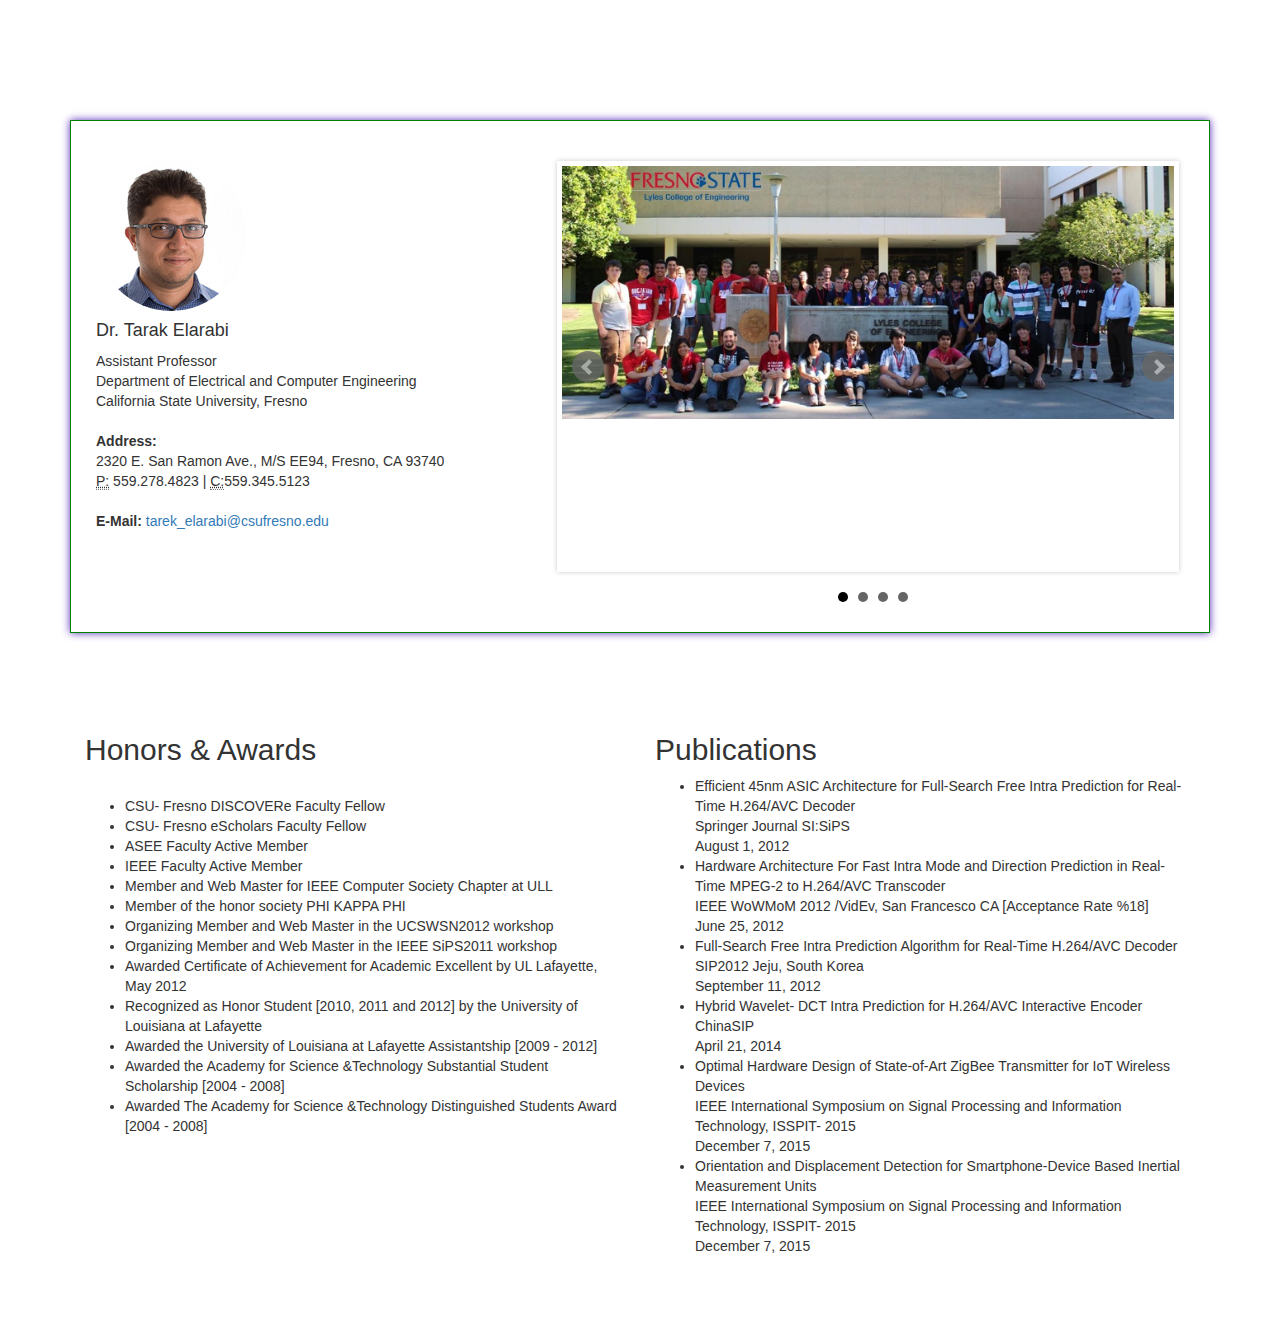
==== index.html @ 90740e12 "file format changed" ====
<html>
	<meta name="viewport" content="width=device-width, initial-scale=1">
	<title>Home</title>
	<head>
		<link rel="stylesheet" type="text/css" href="css/bootstrap.css" />
		<link rel="stylesheet" type="text/css" href="css/homepage.css" />
		<link href="css/jquery.bxslider.css" rel="stylesheet" />
		
		<script src="js/jquery.js"></script>
		<script src="js/bootstrap.js"></script>
		<script src="js/jquery.bxslider.min.js"></script>
		<script src="js/home.js"></script>
	</head>
	<body>
		
		<section class="main-container container section-1">
			<div class="col-lg-12 address">
				<div class="col-lg-5">
					<img class="responsive img-responsive circle-image" src="imgs/tarak-elarabi.jpg" alt="Tarak Elarabi"/>
					<address>
						<h4>Dr. Tarak Elarabi</h4>
						Assistant Professor</br>
						Department of Electrical and Computer Engineering</br>
						California State University, Fresno</br></br>
						<strong>Address:</strong><br>
						2320 E. San Ramon Ave., M/S EE94, Fresno, CA 93740
						<br>
						<abbr title="Phone">P:</abbr> 559.278.4823 | <abbr title="Phone">C:</abbr>559.345.5123
					</address>
					<address>
						<strong>E-Mail:</strong>
						<a href="mailto:tarek_elarabi@csufresno.edu" class="email">tarek_elarabi@csufresno.edu</a>
					</address>
				</div>
				<div class="col-lg-7 slider">
					<ul class="bxslider">
						<li><img class="responsive img-responsive" src="imgs/slider1.jpg" /></li>
						<li><img class="responsive img-responsive" src="imgs/slider2.jpg" /></li>
						<li><img class="responsive img-responsive" src="imgs/slider3.jpg" /></li>
						<li><img class="responsive img-responsive" src="imgs/slider4.jpg" /></li>
					</ul>
				</div>
			</div>
		</section>
		<section class="main-container container section-2">
			<!--<div class="biography">
				<h3>Biographic Sketch</h3>
				<p>
					Dr. Elarabi has received his Doctor of Philosophy Degree in the field of 
					Computer Engineering from the Center for Advanced Computer Studies (CACS), 
					University of Louisiana at Lafayette. Dr. Elarabi has been a faculty member
					of Department of Electrical and Computer Engineering at California State University,
					Fresno since 2014. His expertise is in digital video processing with particular interest
					in video compression algorithms, and heterogeneous video transcoding for IoT real-time video applications.
				</p>				
			</div>-->
			<div class="col-lg-6 col-sm-6 col-xs-12 achievements">
				<h2>Honors & Awards</h2>
				<ul><br/>
					<li>CSU- Fresno DISCOVERe Faculty Fellow</li>
					<li>CSU- Fresno eScholars Faculty Fellow</li>
					<li>ASEE Faculty Active Member</li>
					<li>IEEE Faculty Active Member</li>
					<li>Member and Web Master for IEEE Computer Society Chapter at ULL</li>
					<li>Member of the honor society PHI KAPPA PHI</li>
					<li>Organizing Member and Web Master in the UCSWSN2012 workshop</li>
					<li>Organizing Member and Web Master in the IEEE SiPS2011 workshop</li>
					<li>Awarded Certificate of Achievement for Academic Excellent by UL Lafayette, May 2012</li>
					<li>Recognized as Honor Student [2010, 2011 and 2012] by the University of Louisiana at Lafayette</li>
					<li>Awarded the University of Louisiana at Lafayette Assistantship [2009 - 2012]</li>
					<li>Awarded the Academy for Science &Technology Substantial Student Scholarship [2004 - 2008]</li>
					<li>Awarded The Academy for Science &Technology Distinguished Students Award [2004 - 2008]</li>
				</ul>
			</div>
			<div class="col-lg-6 col-sm-6 col-xs-12 achievements">
				<div class="">
					<h2>Publications</h2>
					<ul>
						<li>
							Efficient 45nm ASIC Architecture for Full-Search Free Intra Prediction for Real-Time H.264/AVC Decoder
							<br>
							Springer Journal SI:SiPS
							<br>
							August 1, 2012
						</li>
						<li>
							Hardware Architecture For Fast Intra Mode and Direction Prediction in Real-Time MPEG-2 to H.264/AVC Transcoder
							<br>
							IEEE WoWMoM 2012 /VidEv, San Francesco CA [Acceptance Rate %18]
							<br>
							June 25, 2012
						</li>
						<li>
							Full-Search Free Intra Prediction Algorithm for Real-Time H.264/AVC Decoder
							<br>
							SIP2012 Jeju, South Korea
							<br>
							September 11, 2012
						</li>
						<li>
							Hybrid Wavelet- DCT Intra Prediction for H.264/AVC Interactive Encoder
							<br>
							ChinaSIP
							<br>
							April 21, 2014
						</li>
						<li>
							Optimal Hardware Design of State-of-Art ZigBee Transmitter for IoT Wireless Devices
							<br>
							IEEE International Symposium on Signal Processing and Information Technology, ISSPIT- 2015
							<br>
							December 7, 2015
						</li>
						<li>
							Orientation and Displacement Detection for Smartphone-Device Based Inertial Measurement Units<br>
							IEEE International Symposium on Signal Processing and Information Technology, ISSPIT- 2015
							<br>
							December 7, 2015
						</li>
					</ul>
				</div>
			</div>
		</section>
		
	</body>
</html>
---- css/homepage.css ----
html {
  height: 100%;
  box-sizing: border-box;
}

*,
*:before,
*:after {
  box-sizing: inherit;
}

body {
  position: relative;
  margin: 0;
  padding-bottom: 6rem;
  min-height: 100%;
  font-family: "Helvetica Neue", Arial, sans-serif;
}
.navbar-nav {
	background-color: #f8f8f8;
}
.comments {
	background: white !important;
}
.labels {
	color: red;
	background-color: white;
	font-family: "Lucida Grande", "Arial", sans-serif;
	font-size: 10px;
	font-weight: bold;
	text-align: center;
	width: 40px;     
	border: 2px solid black;
	white-space: nowrap;
}
.navbar {
	height: 80px;
	padding: 10px;
	background-color: #f8f8f8;
}
.nav-image {
	max-width: 250px;
}
.navbar-nav > li > a {
	font-weight: bold;
}
.nav > li > a {
	cursor: pointer;
}
.section-1 {
	margin-top: 120px;
}
.section-2 {
	margin-top: 80px;
}
.address {
	border: 1px solid green;
    box-shadow: 0 0 8px #5b2eb7;
	/*background-color: #0f5593;*/
	padding: 40px 10px 0px 10px;
	overflow: hidden;
}
.circle-image {
	border-radius: 50%;
}
.footer {
  position: absolute;
  right: 0;
  bottom: 0;
  left: 0;
  padding: 1rem;
  background-color: #efefef;
  text-align: center;
  margin-top: 20px;
}
.maps {
	height: 390px;
}
.address-contact-page {
	padding: 40px 10px 40px 10px;
}
.courses-section {
	margin-top: 120px;
}
.login-container {
	margin-top: 120px;
	margin-left: auto;
	margin-right: auto;
}
.day {
	text-transform: capitalize;
}
.update-slots-form {
	text-align: center;
}
.update-container {
	margin-top: 120px;
}
.btn-appointment-feedback {
	text-align: center;
}
@media screen and (max-width: 768px) {
	.btn-appointment-feedback {
		margin-bottom: 20px;
	}
}
.feedback-inputs {
	margin-top: 10px;
}
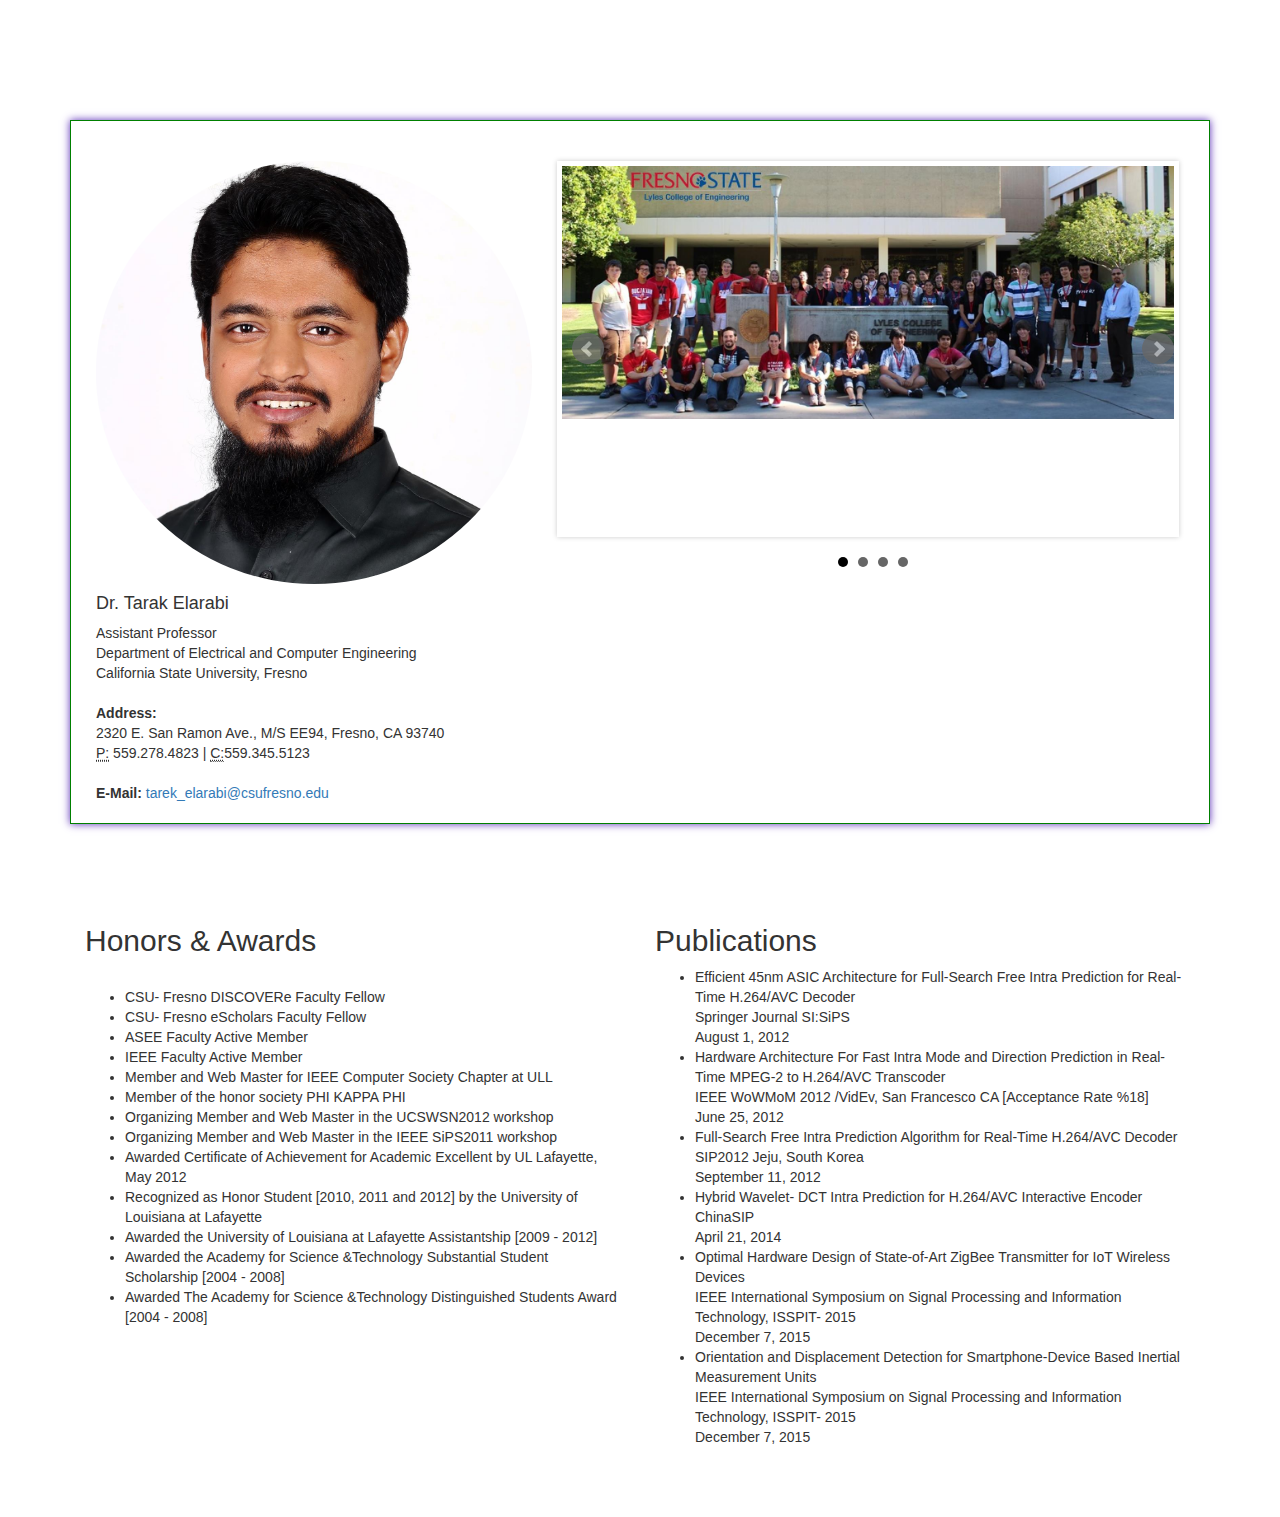
==== commit 02cfcec6: "profile picture added" ====
--- a/index.html
+++ b/index.html
@@ -16,7 +16,7 @@
 		<section class="main-container container section-1">
 			<div class="col-lg-12 address">
 				<div class="col-lg-5">
-					<img class="responsive img-responsive circle-image" src="imgs/tarak-elarabi.jpg" alt="Tarak Elarabi"/>
+					<img class="responsive img-responsive circle-image" src="imgs/profile.png" alt="Tarak Elarabi"/>
 					<address>
 						<h4>Dr. Tarak Elarabi</h4>
 						Assistant Professor</br>
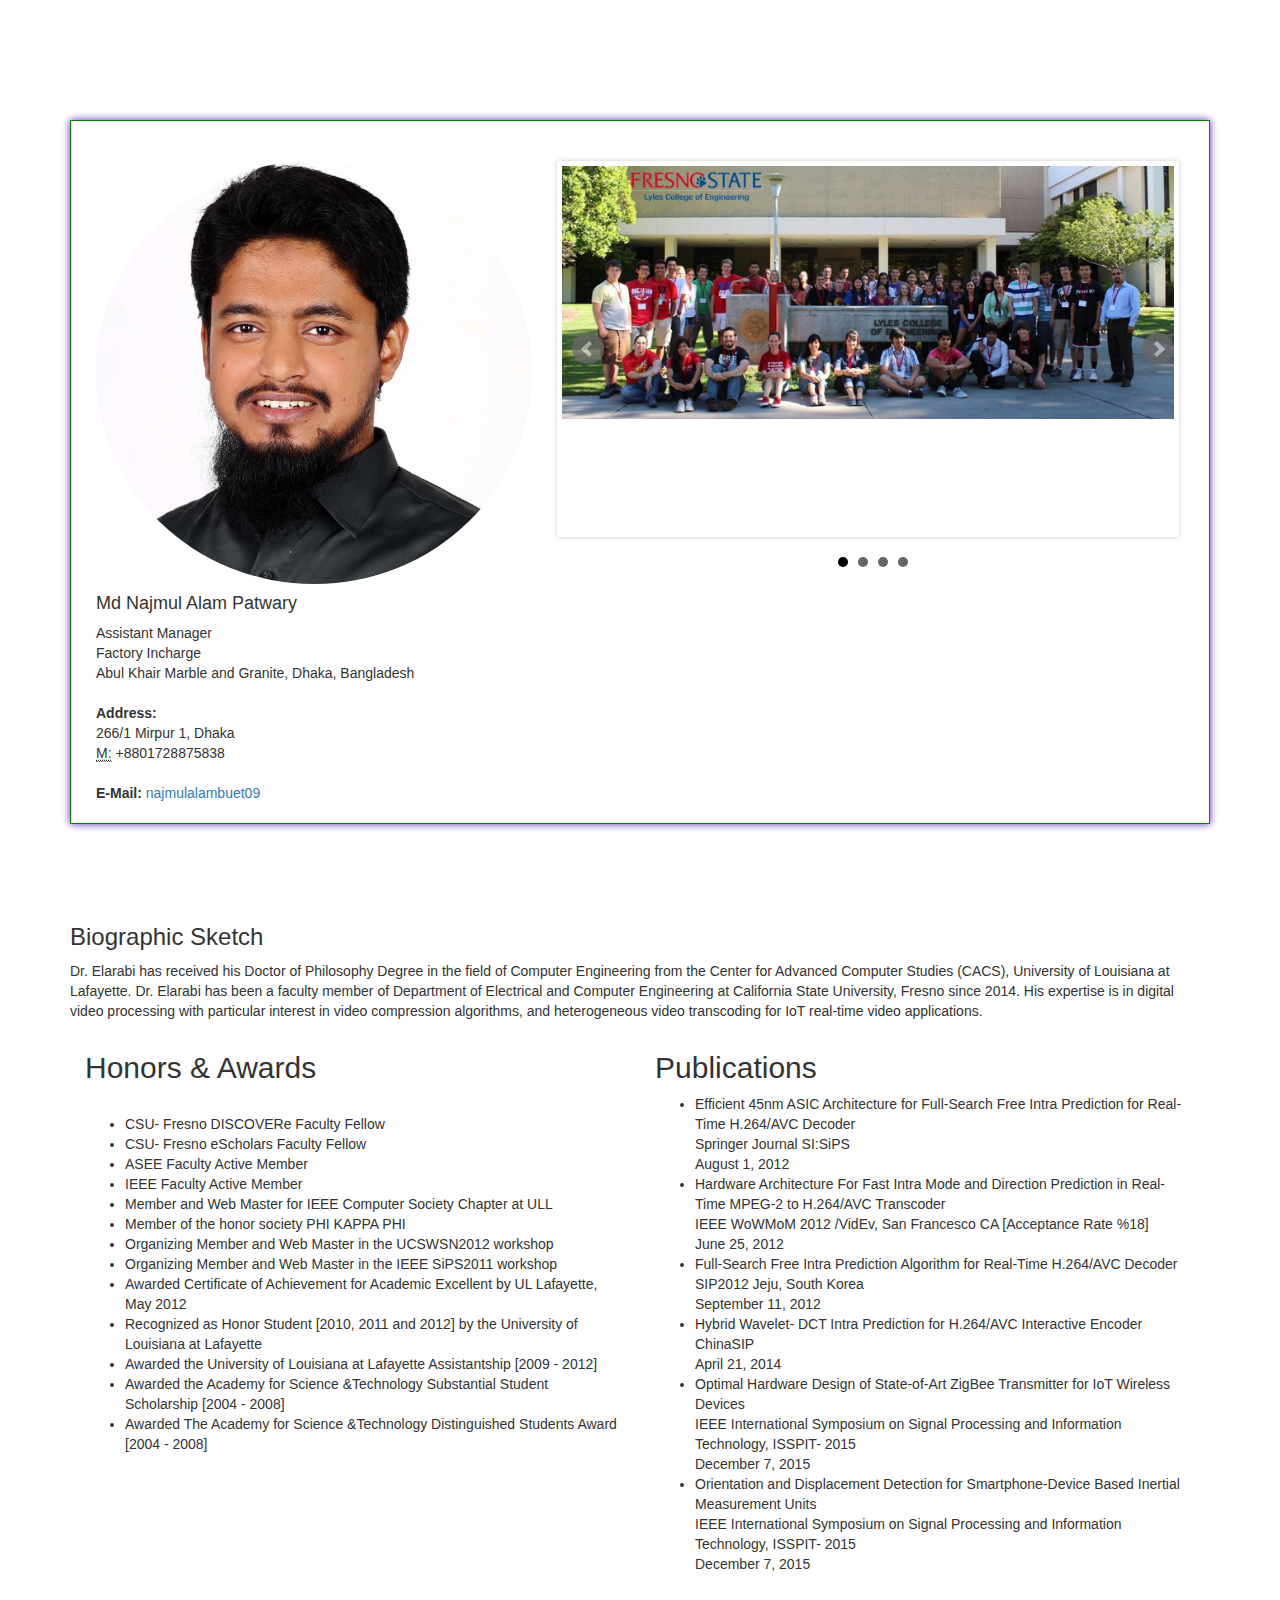
==== commit cf995bf6: "html file update with information" ====
--- a/index.html
+++ b/index.html
@@ -16,20 +16,20 @@
 		<section class="main-container container section-1">
 			<div class="col-lg-12 address">
 				<div class="col-lg-5">
-					<img class="responsive img-responsive circle-image" src="imgs/profile.png" alt="Tarak Elarabi"/>
+					<img class="responsive img-responsive circle-image" src="imgs/profile.png" alt="najmul"/>
 					<address>
-						<h4>Dr. Tarak Elarabi</h4>
-						Assistant Professor</br>
-						Department of Electrical and Computer Engineering</br>
-						California State University, Fresno</br></br>
+						<h4>Md Najmul Alam Patwary</h4>
+						Assistant Manager</br>
+						Factory Incharge</br>
+						Abul Khair Marble and Granite, Dhaka, Bangladesh</br></br>
 						<strong>Address:</strong><br>
-						2320 E. San Ramon Ave., M/S EE94, Fresno, CA 93740
+						266/1 Mirpur 1, Dhaka
 						<br>
-						<abbr title="Phone">P:</abbr> 559.278.4823 | <abbr title="Phone">C:</abbr>559.345.5123
+						<abbr title="Mobile">M:</abbr> +8801728875838
 					</address>
 					<address>
 						<strong>E-Mail:</strong>
-						<a href="mailto:tarek_elarabi@csufresno.edu" class="email">tarek_elarabi@csufresno.edu</a>
+						<a href="najmulalambuet09@gmail.com" class="email">najmulalambuet09</a>
 					</address>
 				</div>
 				<div class="col-lg-7 slider">
@@ -43,7 +43,7 @@
 			</div>
 		</section>
 		<section class="main-container container section-2">
-			<!--<div class="biography">
+			<div class="biography">
 				<h3>Biographic Sketch</h3>
 				<p>
 					Dr. Elarabi has received his Doctor of Philosophy Degree in the field of 
@@ -53,7 +53,7 @@
 					Fresno since 2014. His expertise is in digital video processing with particular interest
 					in video compression algorithms, and heterogeneous video transcoding for IoT real-time video applications.
 				</p>				
-			</div>-->
+			</div>
 			<div class="col-lg-6 col-sm-6 col-xs-12 achievements">
 				<h2>Honors & Awards</h2>
 				<ul><br/>
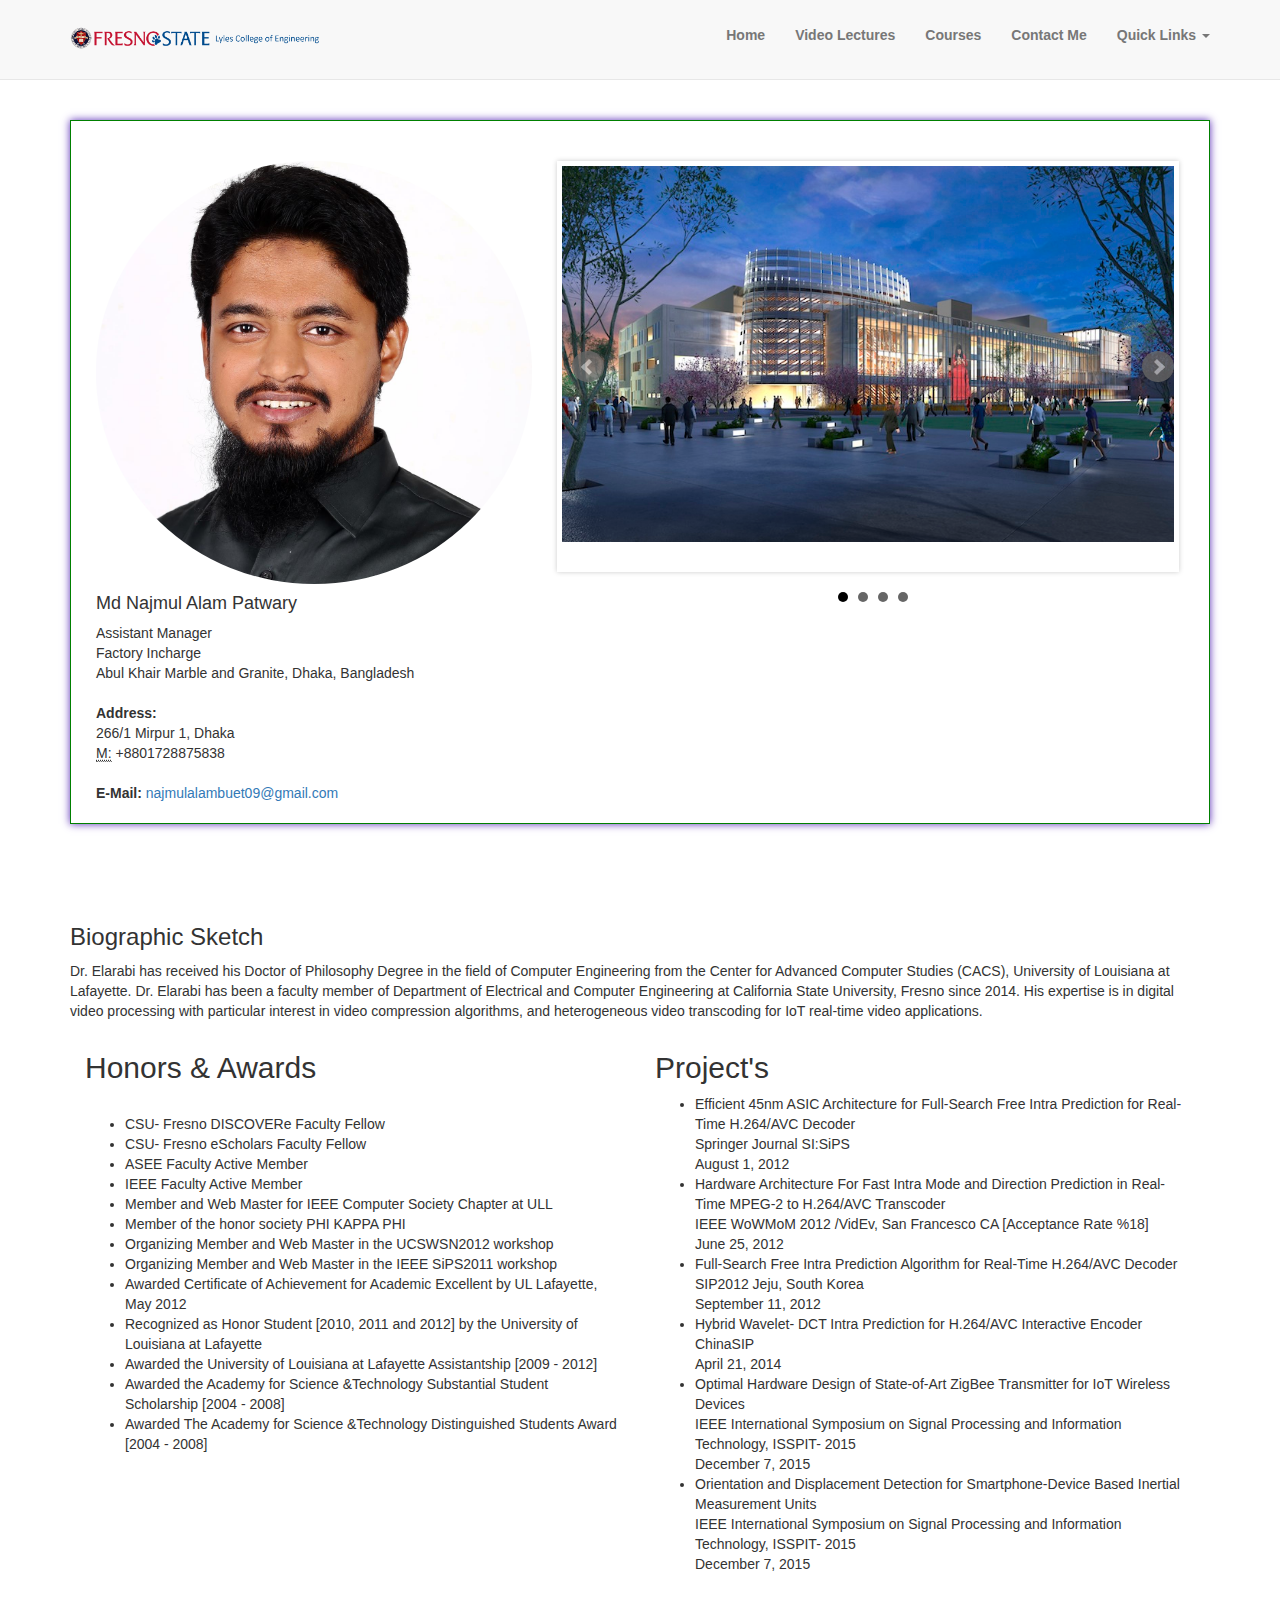
==== commit 4529e7a8: "nav bar added" ====
--- a/index.html
+++ b/index.html
@@ -10,6 +10,45 @@
 		<script src="js/bootstrap.js"></script>
 		<script src="js/jquery.bxslider.min.js"></script>
 		<script src="js/home.js"></script>
+
+		<nav class="navbar navbar-default navbar-fixed-top">
+			<div class="container">
+				<div class="navbar-header">
+					<button aria-expanded="true" type="button" class="navbar-toggle" data-toggle="collapse" data-target="#myNavbar">
+						<span class="icon-bar"></span>
+						<span class="icon-bar"></span>
+						<span class="icon-bar"></span>                        
+					</button>
+					<a href="#" class="navbar-brand"><img class="img img-responsive nav-image" src="imgs/fresnostate-full.png"></a>
+				</div>
+				<div aria-expanded="true" class="navbar-collapse collapse" id="myNavbar">
+					<ul class="nav navbar-nav navbar-right">
+						<li><a href="/elarabi/elarabi-website/" class="home">Home</a></li>
+						<li><a href="/elarabi/elarabi-website/videos.php" class="videos">Video Lectures</a></li>
+						<li><a href="/elarabi/elarabi-website/courses.php" class="courses">Courses</a>
+						<li><a href="/elarabi/elarabi-website/contact.php" class="contact">Contact Me</a></li>
+						<li class="dropdown">
+							<a aria-expanded="true" aria-haspopup="true" role="button" data-toggle="dropdown" class="dropdown-toggle" href="#">
+								Quick Links
+								<span class="caret"></span>
+							</a>
+							<ul class="dropdown-menu">
+								<li><a href="#">Resume</a></li>
+								<li><a href="#">Office Hours</a></li>
+								<li><a href="#">Linked In</a></li>
+								<li><a href="#">Facebook</a></li>
+								<li><a href="#">Twitter</a></li>
+								<li class="divider" role="separator"></li>
+								<li><a href="#">Fresno State</a></li>
+								<li><a href="#">My Fresno State</a></li>
+								<li><a href="#">Black Board</a></li>
+							</ul>
+					  </li>
+					</ul>
+				</div>
+			</div>
+		</nav>
+
 	</head>
 	<body>
 		
@@ -29,7 +68,7 @@
 					</address>
 					<address>
 						<strong>E-Mail:</strong>
-						<a href="najmulalambuet09@gmail.com" class="email">najmulalambuet09</a>
+						<a href="najmulalambuet09@gmail.com" class="email">najmulalambuet09@gmail.com</a>
 					</address>
 				</div>
 				<div class="col-lg-7 slider">
@@ -74,7 +113,7 @@
 			</div>
 			<div class="col-lg-6 col-sm-6 col-xs-12 achievements">
 				<div class="">
-					<h2>Publications</h2>
+					<h2>Project's</h2>
 					<ul>
 						<li>
 							Efficient 45nm ASIC Architecture for Full-Search Free Intra Prediction for Real-Time H.264/AVC Decoder
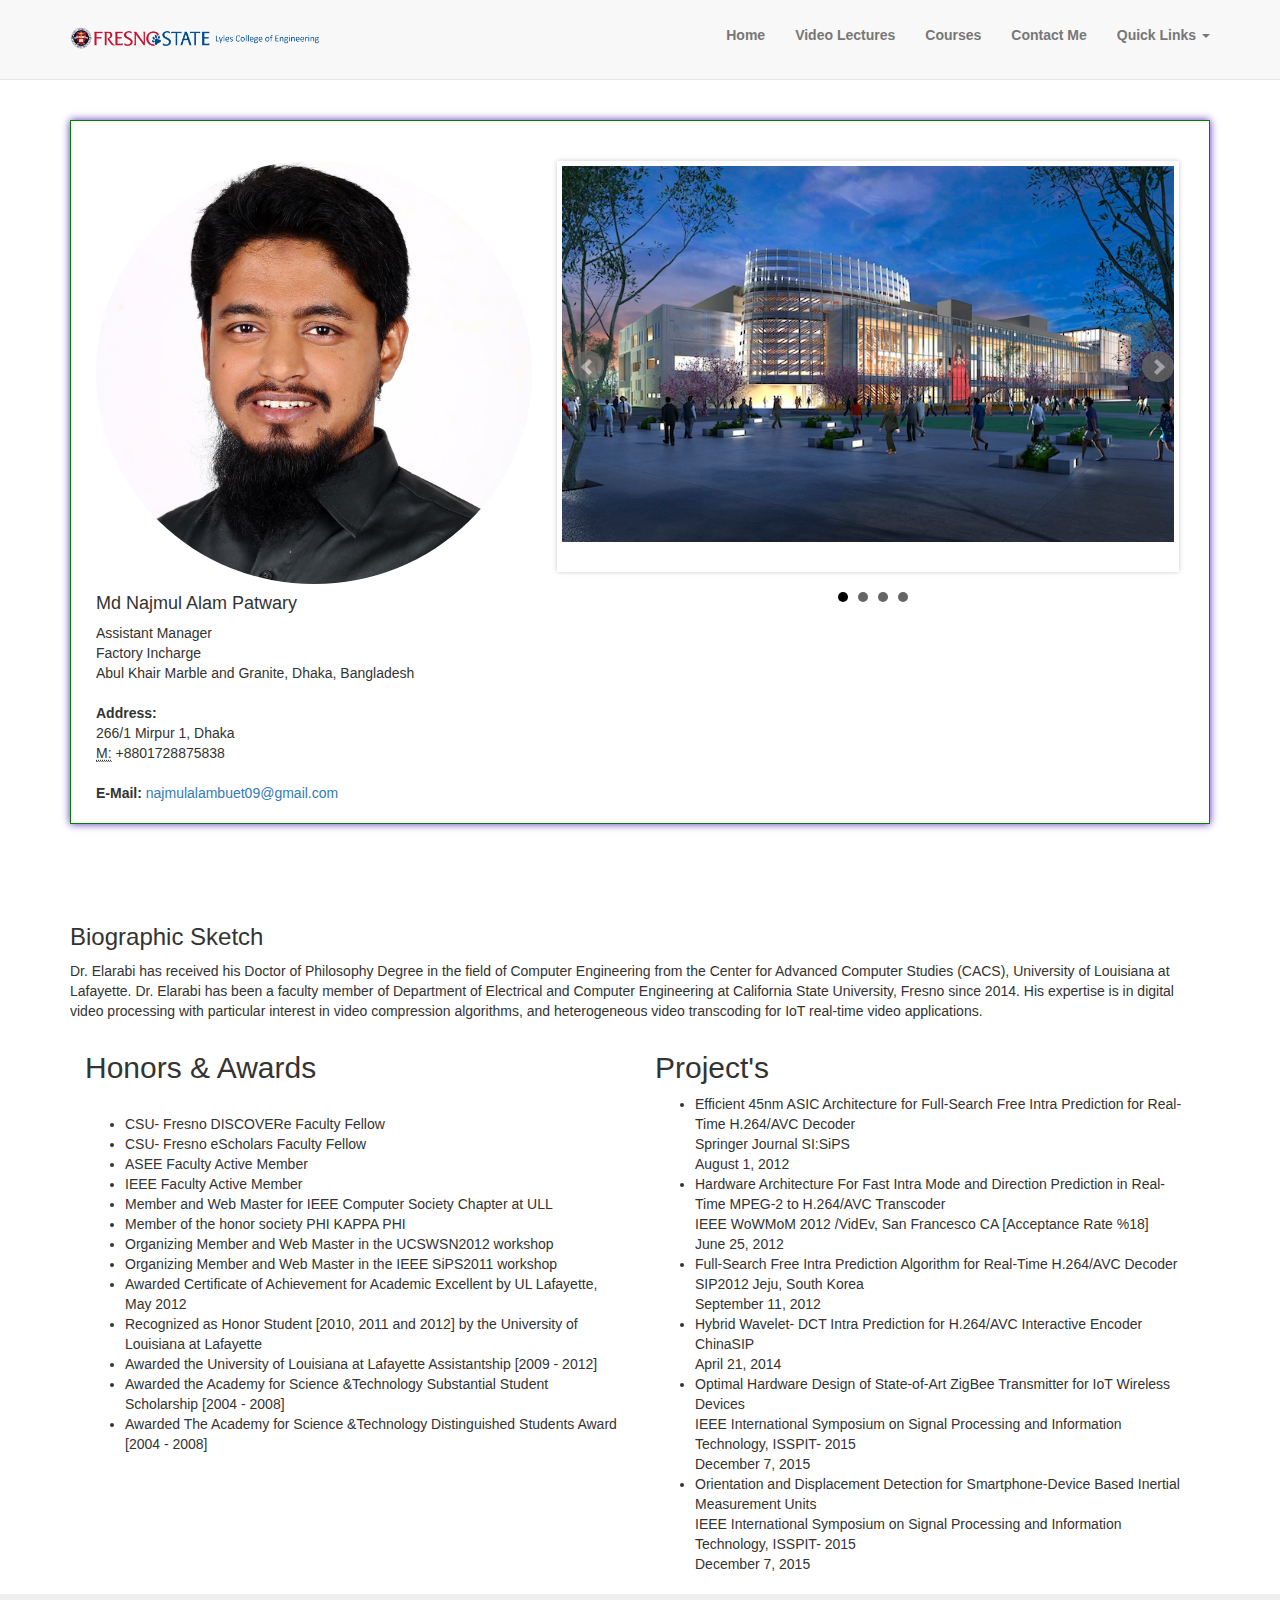
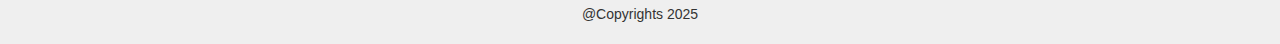
==== commit 84a57341: "footer and contact added" ====
--- a/index.html
+++ b/index.html
@@ -26,14 +26,14 @@
 						<li><a href="/elarabi/elarabi-website/" class="home">Home</a></li>
 						<li><a href="/elarabi/elarabi-website/videos.php" class="videos">Video Lectures</a></li>
 						<li><a href="/elarabi/elarabi-website/courses.php" class="courses">Courses</a>
-						<li><a href="/elarabi/elarabi-website/contact.php" class="contact">Contact Me</a></li>
+						<li><a href="/contact.php" class="contact">Contact Me</a></li>
 						<li class="dropdown">
 							<a aria-expanded="true" aria-haspopup="true" role="button" data-toggle="dropdown" class="dropdown-toggle" href="#">
 								Quick Links
 								<span class="caret"></span>
 							</a>
 							<ul class="dropdown-menu">
-								<li><a href="#">Resume</a></li>
+								<li><a href="/file/elarabi_cv.pdf">Resume</a></li>
 								<li><a href="#">Office Hours</a></li>
 								<li><a href="#">Linked In</a></li>
 								<li><a href="#">Facebook</a></li>
@@ -162,4 +162,9 @@
 		</section>
 		
 	</body>
+	<footer class="footer">
+		<div class="">
+			<p>@Copyrights 2025</p>
+		</div>
+	</footer>
 </html>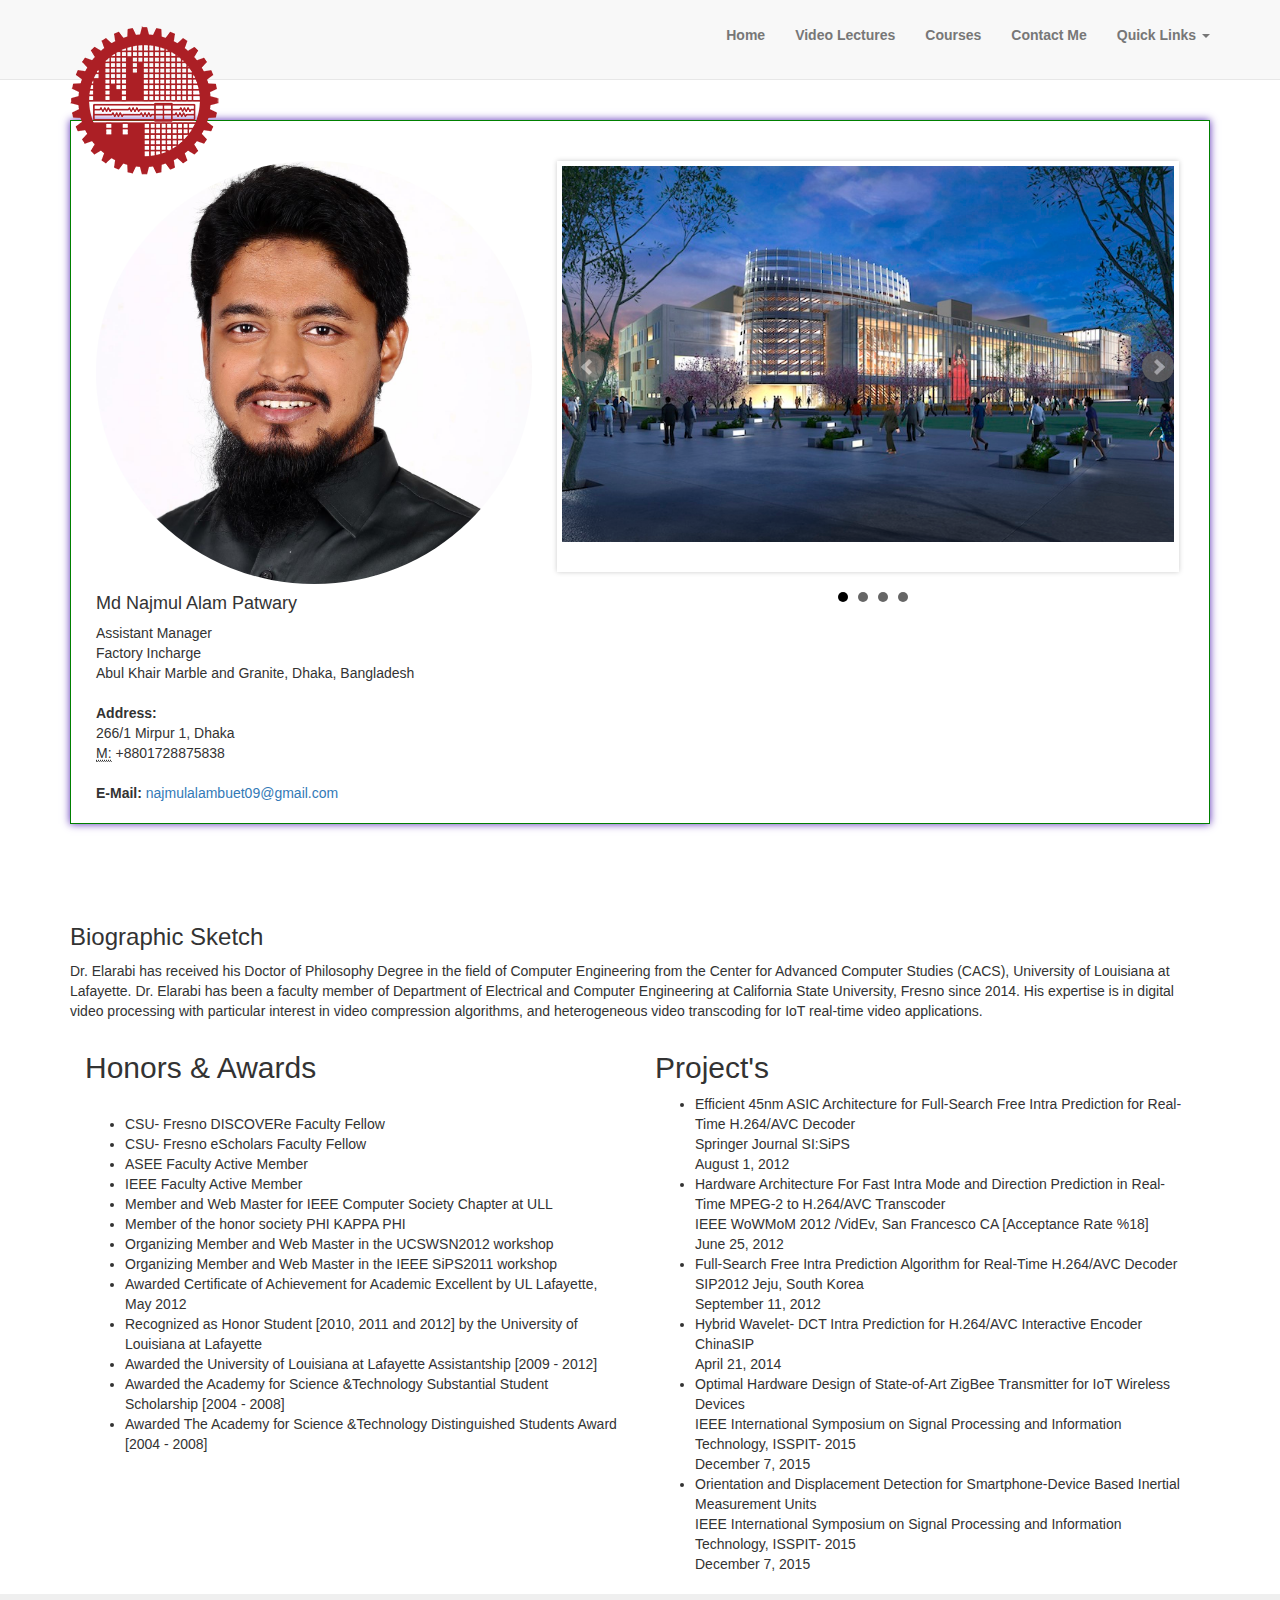
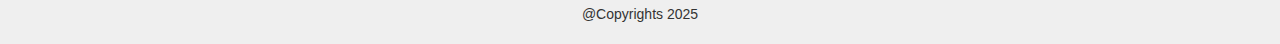
==== commit 46f401b7: "uni logo updated" ====
--- a/index.html
+++ b/index.html
@@ -19,7 +19,7 @@
 						<span class="icon-bar"></span>
 						<span class="icon-bar"></span>                        
 					</button>
-					<a href="#" class="navbar-brand"><img class="img img-responsive nav-image" src="imgs/fresnostate-full.png"></a>
+					<a href="#" class="navbar-brand"><img class="img img-responsive nav-image" src="imgs/buet.png"></a>
 				</div>
 				<div aria-expanded="true" class="navbar-collapse collapse" id="myNavbar">
 					<ul class="nav navbar-nav navbar-right">
@@ -33,7 +33,7 @@
 								<span class="caret"></span>
 							</a>
 							<ul class="dropdown-menu">
-								<li><a href="/file/elarabi_cv.pdf">Resume</a></li>
+								<li><a href="/files/elarabi_cv.pdf">Resume</a></li>
 								<li><a href="#">Office Hours</a></li>
 								<li><a href="#">Linked In</a></li>
 								<li><a href="#">Facebook</a></li>
